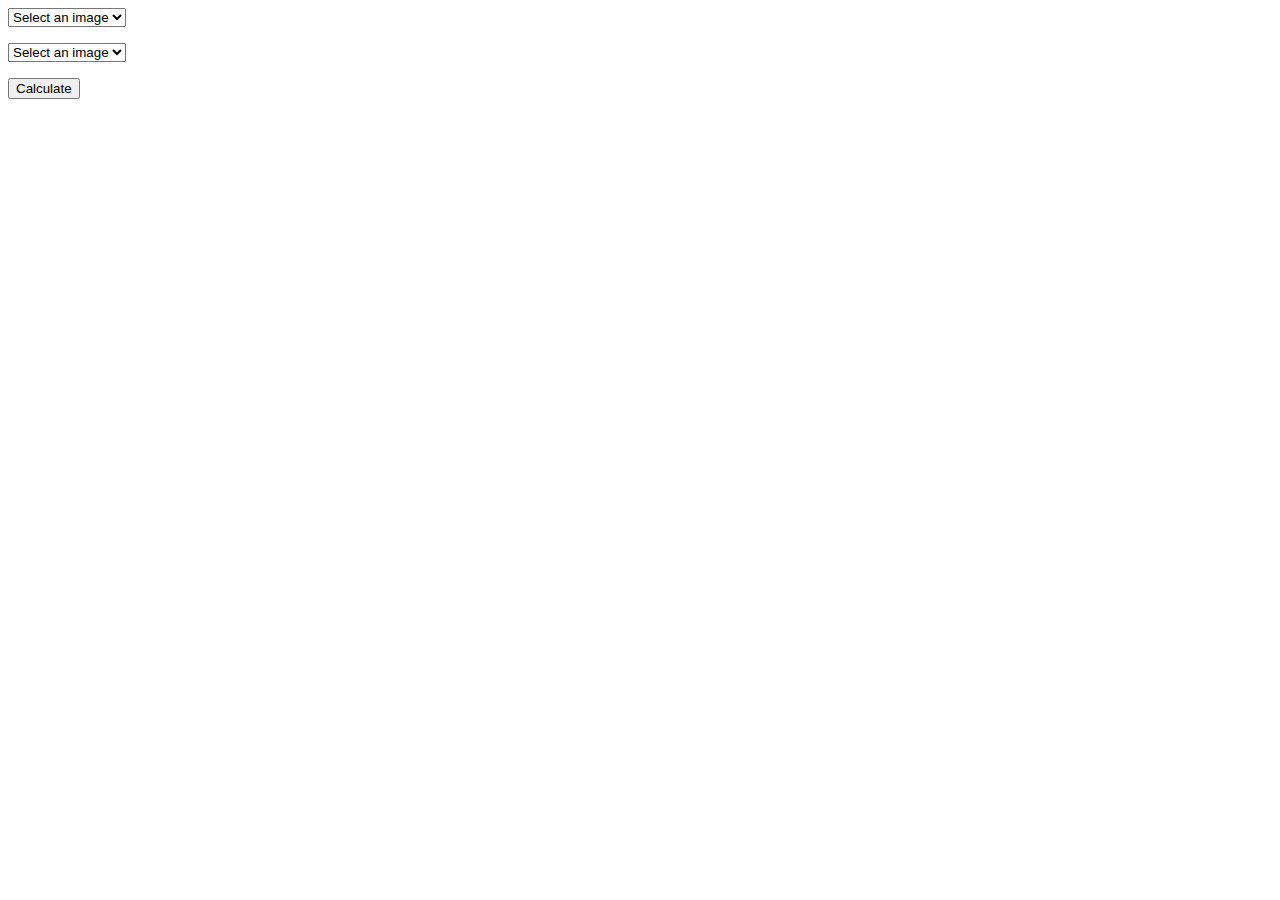
==== src/main/resources/templates/index.html @ 2ca83af4 "Initial commit" ====
<!DOCTYPE html>
<html lang="en">
<head>
    <meta charset="UTF-8">
    <meta name="viewport" content="width=device-width, initial-scale=1.0">
    <title>Image Selector</title>
    <link rel="stylesheet" href="/css/styles.css">
</head>
<body>
<div class="container">
    <div class="box">
        <select id="select1">
            <option value="">Select an image</option>
            <option value="/assets/images/dark.png">Dark</option>
            <option value="/assets/images/bug.png">Bug</option>
            <option value="/assets/images/fairy.png">Fairy</option>
        </select>
        <div id="imageContainer1"></div>
        <p id="name1"></p>
    </div>
    <div class="box">
        <select id="select2">
            <option value="">Select an image</option>
            <option value="/assets/images/dark.png">Dark</option>
            <option value="/assets/images/bug.png">Bug</option>
            <option value="/assets/images/fairy.png">Fairy</option>
        </select>
        <div id="imageContainer2"></div>
        <p id="name2"></p>
    </div>
</div>

<button id="greenButton">Calculate</button>


<script src="/js/script.js"></script>
</body>
</html>
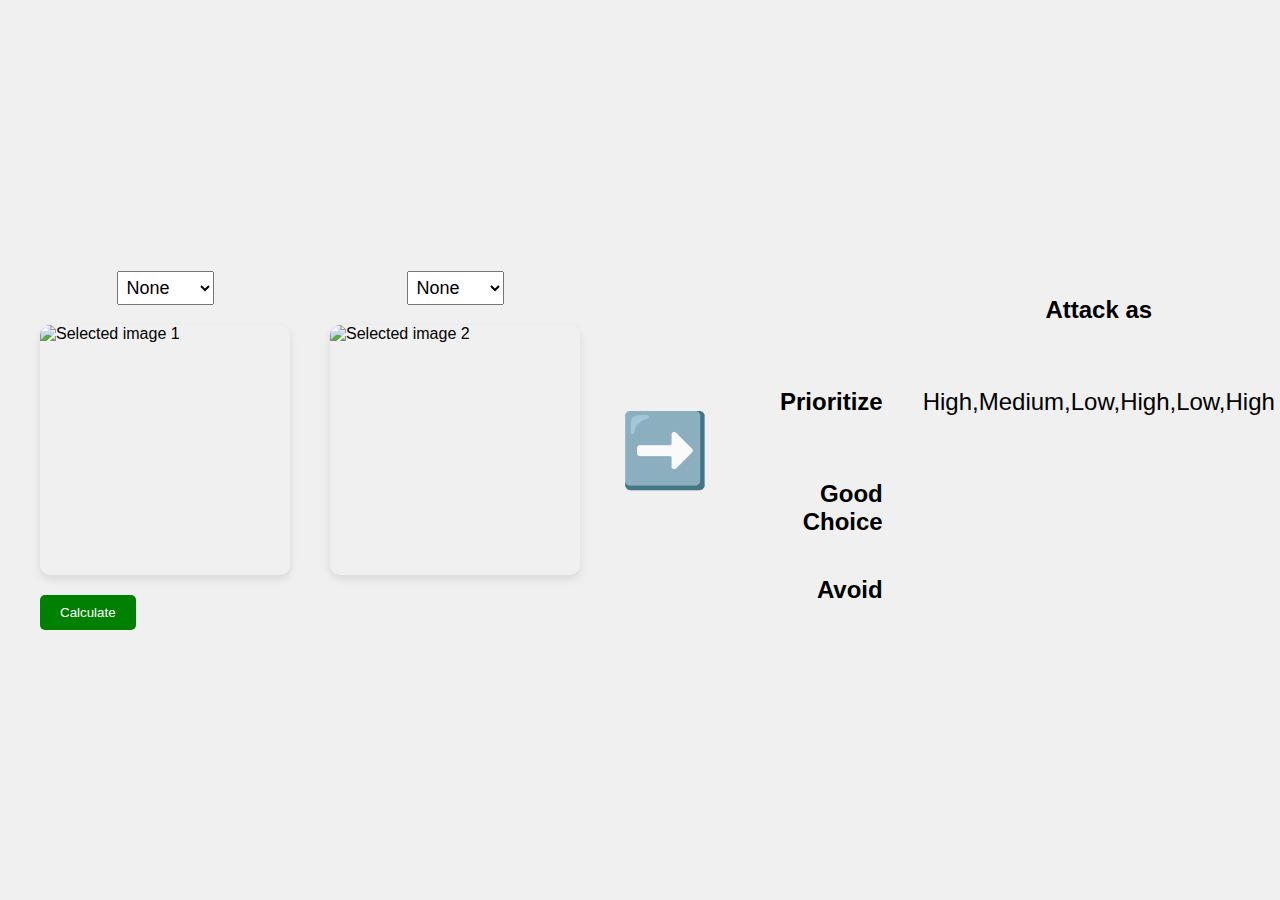
==== commit 66bd475a: "displaying processed types initial commit" ====
--- a/src/main/resources/templates/index.html
+++ b/src/main/resources/templates/index.html
@@ -3,36 +3,235 @@
 <head>
     <meta charset="UTF-8">
     <meta name="viewport" content="width=device-width, initial-scale=1.0">
-    <title>Image Selector</title>
-    <link rel="stylesheet" href="/css/styles.css">
+    <title>Image Selector with Transparent Table</title>
+    <style>
+        body {
+            display: flex;
+            justify-content: space-between;
+            align-items: center;
+            height: 100vh;
+            margin: 0;
+            padding: 0 40px;
+            font-family: Arial, sans-serif;
+            background-color: #f0f0f0;
+        }
+        .left-container {
+            display: flex;
+            flex-direction: column;
+            align-items: flex-start;
+        }
+        .image-selectors {
+            display: flex;
+            gap: 40px;
+        }
+        .image-selector {
+            display: flex;
+            flex-direction: column;
+            align-items: center;
+        }
+        select {
+            margin-bottom: 20px;
+            font-size: 18px;
+            padding: 5px;
+        }
+        img {
+            width: 250px;
+            height: 250px;
+            object-fit: cover;
+            border-radius: 10px;
+            box-shadow: 0 4px 8px rgba(0,0,0,0.1);
+        }
+        #greenButton {
+            margin-top: 20px;
+            padding: 10px 20px;
+            background-color: green;
+            color: white;
+            border: none;
+            border-radius: 5px;
+            cursor: pointer;
+        }
+        #greenButton:hover {
+            background-color: darkgreen;
+        }
+        .arrow {
+            font-size: 72px;
+            margin: 0 40px;
+        }
+        table {
+            border-collapse: separate;
+            border-spacing: 20px;
+        }
+        th, td {
+            padding: 10px;
+            text-align: center;
+            border: none;
+            background: none;
+            font-size: 24px;
+        }
+        th {
+            font-weight: bold;
+        }
+        tbody th {
+            text-align: right;
+        }
+        thead th {
+            text-align: center;
+        }
+    </style>
 </head>
 <body>
-<div class="container">
-    <div class="box">
-        <select id="select1">
-            <option value="">Select an image</option>
-            <option value="/assets/images/dark.png">Dark</option>
-            <option value="/assets/images/bug.png">Bug</option>
-            <option value="/assets/images/fairy.png">Fairy</option>
-        </select>
-        <div id="imageContainer1"></div>
-        <p id="name1"></p>
+<div class="left-container">
+    <div class="image-selectors">
+        <div class="image-selector">
+            <select id="select1">
+                <option value="/assets/images/None.png" selected>None</option>
+                <option value="/assets/images/bug.png">Bug</option>
+                <option value="/assets/images/dark.png">Dark</option>
+                <option value="/assets/images/dragon.png">Dragon</option>
+                <option value="/assets/images/electric.png">Electric</option>
+                <option value="/assets/images/fairy.png">Fairy</option>
+                <option value="/assets/images/fighting.png">Fighting</option>
+                <option value="/assets/images/fire.png">Fire</option>
+                <option value="/assets/images/flying.png">Flying</option>
+                <option value="/assets/images/ghost.png">Ghost</option>
+                <option value="/assets/images/grass.png">Grass</option>
+                <option value="/assets/images/ground.png">Ground</option>
+                <option value="/assets/images/ice.png">Ice</option>
+                <option value="/assets/images/normal.png">Normal</option>
+                <option value="/assets/images/poison.png">Poison</option>
+                <option value="/assets/images/psychic.png">Psychic</option>
+                <option value="/assets/images/rock.png">Rock</option>
+                <option value="/assets/images/steel.png">Steel</option>
+                <option value="/assets/images/water.png">Water</option>
+            </select>
+            <img id="image1" src="/assets/images/dark.png" alt="Selected image 1">
+        </div>
+
+        <div class="image-selector">
+            <select id="select2">
+                <option value="/assets/images/None.png" selected>None</option>
+                <option value="/assets/images/bug.png">Bug</option>
+                <option value="/assets/images/dark.png">Dark</option>
+                <option value="/assets/images/dragon.png">Dragon</option>
+                <option value="/assets/images/electric.png">Electric</option>
+                <option value="/assets/images/fairy.png">Fairy</option>
+                <option value="/assets/images/fighting.png">Fighting</option>
+                <option value="/assets/images/fire.png">Fire</option>
+                <option value="/assets/images/flying.png">Flying</option>
+                <option value="/assets/images/ghost.png">Ghost</option>
+                <option value="/assets/images/grass.png">Grass</option>
+                <option value="/assets/images/ground.png">Ground</option>
+                <option value="/assets/images/ice.png">Ice</option>
+                <option value="/assets/images/normal.png">Normal</option>
+                <option value="/assets/images/poison.png">Poison</option>
+                <option value="/assets/images/psychic.png">Psychic</option>
+                <option value="/assets/images/rock.png">Rock</option>
+                <option value="/assets/images/steel.png">Steel</option>
+                <option value="/assets/images/water.png">Water</option>
+            </select>
+            <img id="image2" src="/assets/images/water.png" alt="Selected image 2">
+        </div>
     </div>
-    <div class="box">
-        <select id="select2">
-            <option value="">Select an image</option>
-            <option value="/assets/images/dark.png">Dark</option>
-            <option value="/assets/images/bug.png">Bug</option>
-            <option value="/assets/images/fairy.png">Fairy</option>
-        </select>
-        <div id="imageContainer2"></div>
-        <p id="name2"></p>
-    </div>
+
+    <button id="greenButton">Calculate</button>
+
 </div>
 
-<button id="greenButton">Calculate</button>
-
-
-<script src="/js/script.js"></script>
+<div class="arrow">➡️</div>
+
+<div class="right-container">
+    <table>
+        <thead>
+        <tr>
+            <th></th>
+            <th>Attack as</th>
+            <th>Defend as</th>
+        </tr>
+        </thead>
+        <tbody>
+        <tr>
+            <th>Prioritize</th>
+            <td id="prioritizeAttack"></td>
+            <td id="prioritizeDefense"></td>
+        </tr>
+        <tr>
+            <th>Good Choice</th>
+            <td id="strongAttack"></td>
+            <td id="strongDefense"></td>
+        </tr>
+        <tr>
+            <th>Avoid</th>
+            <td id="avoidAttack"></td>
+            <td id="avoidDefense"></td>
+        </tr>
+        </tbody>
+    </table>
+</div>
+
+<script>
+    document.addEventListener('DOMContentLoaded', function() {
+        function setupImageSelector(selectId, imageId) {
+            const select = document.getElementById(selectId);
+            const img = document.getElementById(imageId);
+
+            function updateImage() {
+                if (select.value) {
+                    img.src = select.value;
+                    img.style.display = 'block';
+                } else {
+                    img.style.display = 'none';
+                }
+            }
+
+            // Update image on page load
+            updateImage();
+
+            // Update image when selection changes
+            select.addEventListener('change', updateImage);
+        }
+
+        // Setup both image selectors
+        setupImageSelector('select1', 'image1');
+        setupImageSelector('select2', 'image2');
+    });
+
+</script>
+<script>
+    function populateTable(items, id) {
+        // Find the table cell with the given id
+        const cell = document.getElementById(id);
+
+        // Check if cell exists
+        if (cell) {
+            // Clear the existing content
+            cell.innerText = '';
+
+            // Populate the cell with the provided items
+            items.forEach((item, index) => {
+                // Create a new paragraph element for each item
+                const p = document.createElement('p');
+                p.innerText = item;
+
+                // Append the paragraph to the cell
+                cell.appendChild(p);
+            });
+        }
+    }
+
+    document.addEventListener('DOMContentLoaded', function() {
+        // Define the data to be inserted
+        const data = [
+            ['High', 'Medium'],
+            ['Low', 'High'],
+            ['Low', 'High'],
+        ];
+
+        // Populate cells using the new function
+        populateTable([data], 'prioritizeAttack');
+        populateTable([data], 'prioritizeDefense');
+
+    });
+</script>
+
 </body>
-</html>
+</html>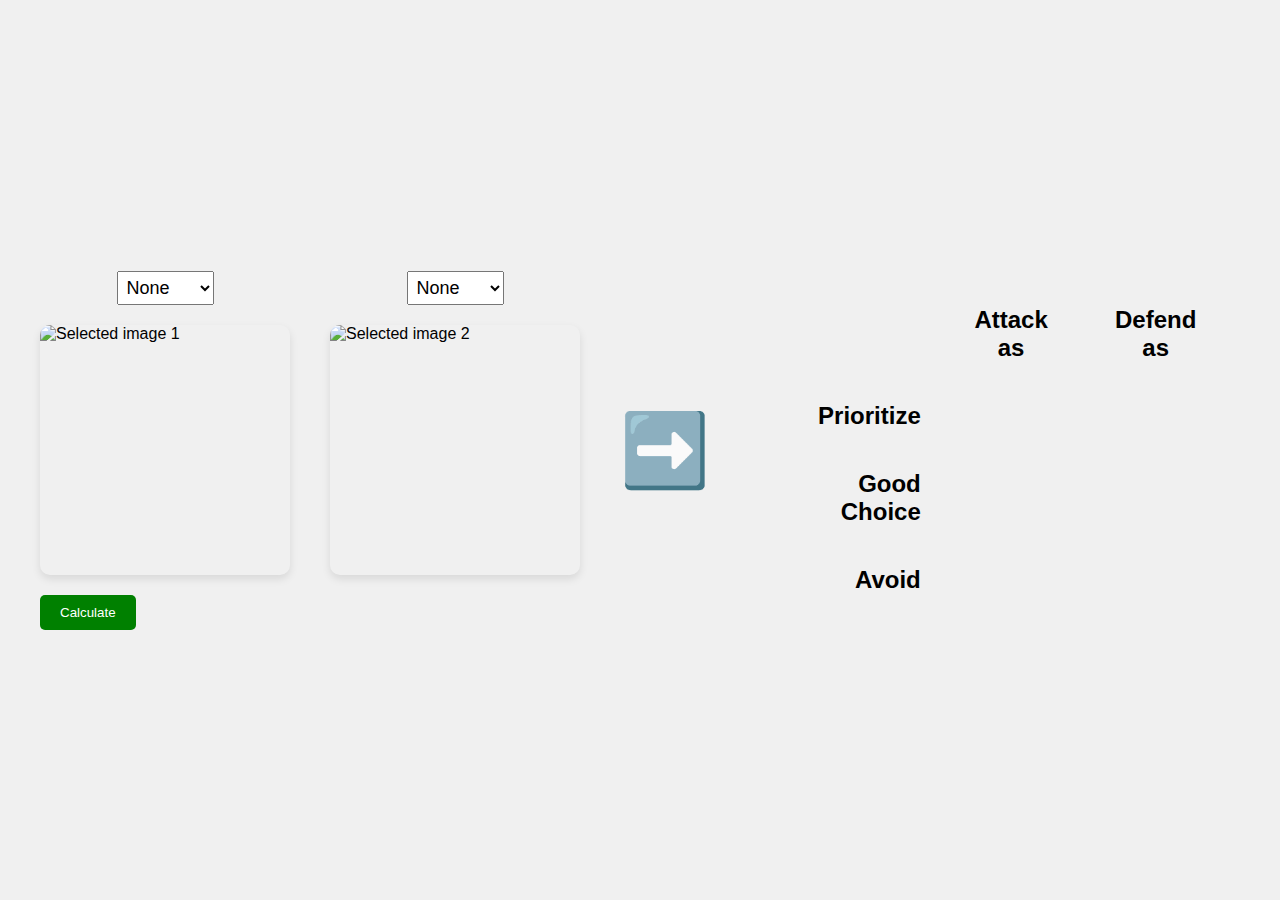
==== commit f9df5841: "communication with backend" ====
--- a/src/main/resources/templates/index.html
+++ b/src/main/resources/templates/index.html
@@ -104,7 +104,7 @@
                 <option value="/assets/images/steel.png">Steel</option>
                 <option value="/assets/images/water.png">Water</option>
             </select>
-            <img id="image1" src="/assets/images/dark.png" alt="Selected image 1">
+            <img id="image1"  alt="Selected image 1">
         </div>
 
         <div class="image-selector">
@@ -129,7 +129,7 @@
                 <option value="/assets/images/steel.png">Steel</option>
                 <option value="/assets/images/water.png">Water</option>
             </select>
-            <img id="image2" src="/assets/images/water.png" alt="Selected image 2">
+            <img id="image2"  alt="Selected image 2">
         </div>
     </div>
 
@@ -217,21 +217,84 @@
             });
         }
     }
-
-    document.addEventListener('DOMContentLoaded', function() {
-        // Define the data to be inserted
-        const data = [
-            ['High', 'Medium'],
-            ['Low', 'High'],
-            ['Low', 'High'],
-        ];
-
-        // Populate cells using the new function
-        populateTable([data], 'prioritizeAttack');
-        populateTable([data], 'prioritizeDefense');
-
+</script>
+<script>
+    document.getElementById('greenButton').addEventListener('click', function() {
+    var select1Type = document.getElementById('select1').value;
+    var select2Type = document.getElementById('select2').value;
+    const type1 = select1.options[select1.selectedIndex]?.text || '';
+    const type2 = select2.options[select2.selectedIndex]?.text || '';
+
+    fetch('/api/selected-types', {
+        method: 'POST',
+        headers: {
+            'Content-Type': 'application/json',
+        },
+        body: JSON.stringify({
+            type1: type1,
+            type2: type2
+        })
+    })
+    console.log('Data sent: ', body)
+    .then(response => response.json())
+    .then(data => {
+        console.log('Response from server:', data);
+
+        if (Array.isArray(data) && data.length === 6) {
+            populateTable(data[0],'prioritizeAttack');
+            populateTable([data[1]],'prioritizeDefense');
+            populateTable(data[2],'strongAttack');
+            populateTable([data[3]],'strongDefense');
+            populateTable(data[4],'avoidAttack');
+            populateTable([data[5]],'avoidDefense');
+
+
+        } else {
+            console.error('Unexpected data format received');
+        }
+    })
+    .catch((error) => {
+        console.error('Error:', error);
+        alert('An error occurred. Please try again.');
     });
+});
 </script>
+<!--<script>-->
+<!--    function populateTable(items, id) {-->
+<!--        // Find the table cell with the given id-->
+<!--        const cell = document.getElementById(id);-->
+
+<!--        // Check if cell exists-->
+<!--        if (cell) {-->
+<!--            // Clear the existing content-->
+<!--            cell.innerText = '';-->
+
+<!--            // Populate the cell with the provided items-->
+<!--            items.forEach((item, index) => {-->
+<!--                // Create a new paragraph element for each item-->
+<!--                const p = document.createElement('p');-->
+<!--                p.innerText = item;-->
+
+<!--                // Append the paragraph to the cell-->
+<!--                cell.appendChild(p);-->
+<!--            });-->
+<!--        }-->
+<!--    }-->
+
+<!--    document.addEventListener('DOMContentLoaded', function() {-->
+<!--        // Define the data to be inserted-->
+<!--        const data = [-->
+<!--            ['High', 'Medium'],-->
+<!--            ['Low', 'High'],-->
+<!--            ['Low', 'High'],-->
+<!--        ];-->
+
+<!--        // Populate cells using the new function-->
+<!--        populateTable([data], 'prioritizeAttack');-->
+<!--        populateTable([data], 'prioritizeDefense');-->
+
+<!--    });-->
+<!--</script>-->
 
 </body>
 </html>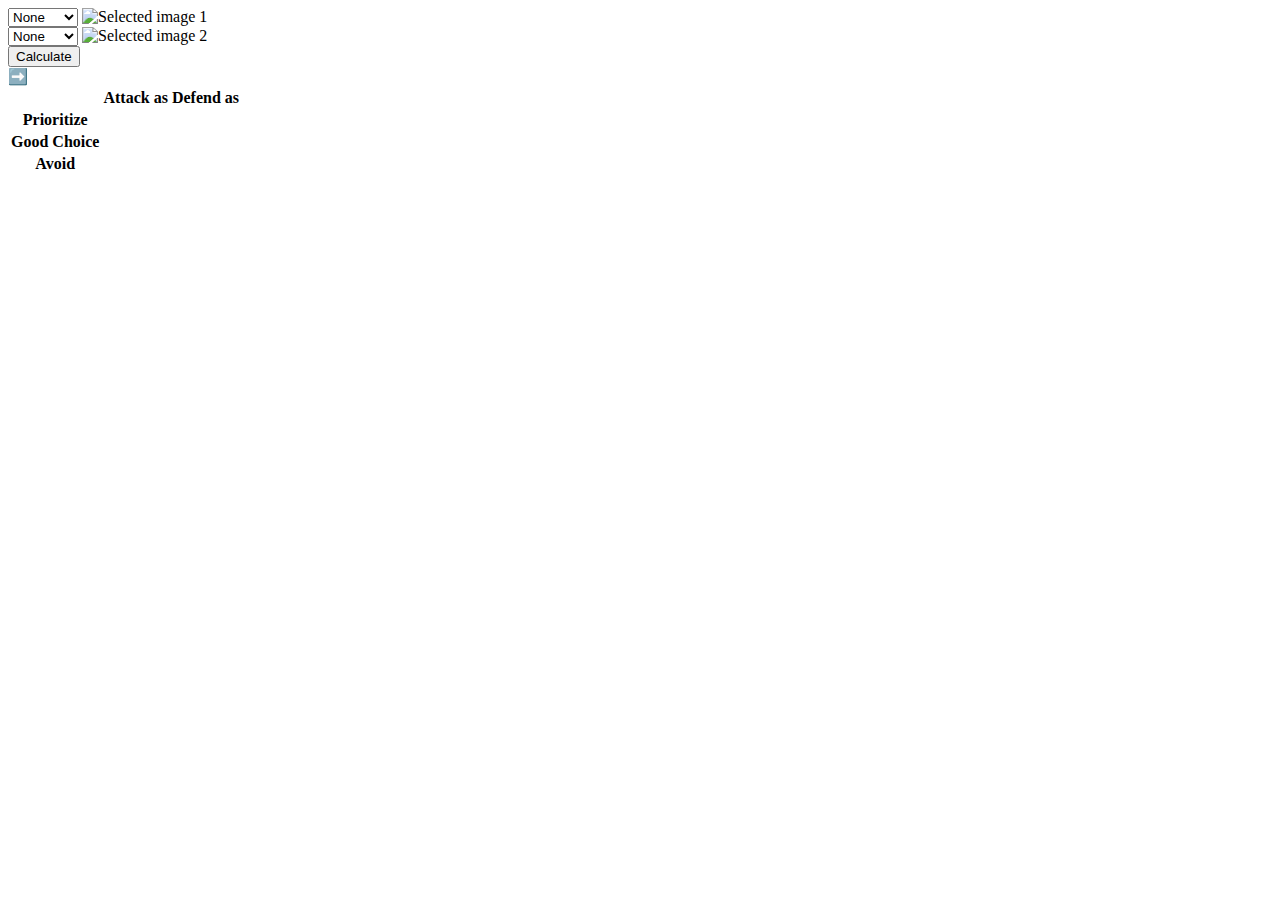
==== commit b295785d: "displaying processed types and start of new page" ====
--- a/src/main/resources/templates/index.html
+++ b/src/main/resources/templates/index.html
@@ -4,80 +4,7 @@
     <meta charset="UTF-8">
     <meta name="viewport" content="width=device-width, initial-scale=1.0">
     <title>Image Selector with Transparent Table</title>
-    <style>
-        body {
-            display: flex;
-            justify-content: space-between;
-            align-items: center;
-            height: 100vh;
-            margin: 0;
-            padding: 0 40px;
-            font-family: Arial, sans-serif;
-            background-color: #f0f0f0;
-        }
-        .left-container {
-            display: flex;
-            flex-direction: column;
-            align-items: flex-start;
-        }
-        .image-selectors {
-            display: flex;
-            gap: 40px;
-        }
-        .image-selector {
-            display: flex;
-            flex-direction: column;
-            align-items: center;
-        }
-        select {
-            margin-bottom: 20px;
-            font-size: 18px;
-            padding: 5px;
-        }
-        img {
-            width: 250px;
-            height: 250px;
-            object-fit: cover;
-            border-radius: 10px;
-            box-shadow: 0 4px 8px rgba(0,0,0,0.1);
-        }
-        #greenButton {
-            margin-top: 20px;
-            padding: 10px 20px;
-            background-color: green;
-            color: white;
-            border: none;
-            border-radius: 5px;
-            cursor: pointer;
-        }
-        #greenButton:hover {
-            background-color: darkgreen;
-        }
-        .arrow {
-            font-size: 72px;
-            margin: 0 40px;
-        }
-        table {
-            border-collapse: separate;
-            border-spacing: 20px;
-        }
-        th, td {
-            padding: 10px;
-            text-align: center;
-            border: none;
-            background: none;
-            font-size: 24px;
-        }
-        th {
-            font-weight: bold;
-        }
-        tbody th {
-            text-align: right;
-        }
-        thead th {
-            text-align: center;
-        }
-    </style>
+    <link rel="stylesheet" href="/css/indexStyles.css">
 </head>
 <body>
 <div class="left-container">
@@ -106,7 +33,6 @@
             </select>
             <img id="image1"  alt="Selected image 1">
         </div>
-
         <div class="image-selector">
             <select id="select2">
                 <option value="/assets/images/None.png" selected>None</option>
@@ -168,133 +94,7 @@
     </table>
 </div>
 
-<script>
-    document.addEventListener('DOMContentLoaded', function() {
-        function setupImageSelector(selectId, imageId) {
-            const select = document.getElementById(selectId);
-            const img = document.getElementById(imageId);
-
-            function updateImage() {
-                if (select.value) {
-                    img.src = select.value;
-                    img.style.display = 'block';
-                } else {
-                    img.style.display = 'none';
-                }
-            }
-
-            // Update image on page load
-            updateImage();
-
-            // Update image when selection changes
-            select.addEventListener('change', updateImage);
-        }
-
-        // Setup both image selectors
-        setupImageSelector('select1', 'image1');
-        setupImageSelector('select2', 'image2');
-    });
-
-</script>
-<script>
-    function populateTable(items, id) {
-        // Find the table cell with the given id
-        const cell = document.getElementById(id);
-
-        // Check if cell exists
-        if (cell) {
-            // Clear the existing content
-            cell.innerText = '';
-
-            // Populate the cell with the provided items
-            items.forEach((item, index) => {
-                // Create a new paragraph element for each item
-                const p = document.createElement('p');
-                p.innerText = item;
-
-                // Append the paragraph to the cell
-                cell.appendChild(p);
-            });
-        }
-    }
-</script>
-<script>
-    document.getElementById('greenButton').addEventListener('click', function() {
-    var select1Type = document.getElementById('select1').value;
-    var select2Type = document.getElementById('select2').value;
-    const type1 = select1.options[select1.selectedIndex]?.text || '';
-    const type2 = select2.options[select2.selectedIndex]?.text || '';
-
-    fetch('/api/selected-types', {
-        method: 'POST',
-        headers: {
-            'Content-Type': 'application/json',
-        },
-        body: JSON.stringify({
-            type1: type1,
-            type2: type2
-        })
-    })
-    console.log('Data sent: ', body)
-    .then(response => response.json())
-    .then(data => {
-        console.log('Response from server:', data);
-
-        if (Array.isArray(data) && data.length === 6) {
-            populateTable(data[0],'prioritizeAttack');
-            populateTable([data[1]],'prioritizeDefense');
-            populateTable(data[2],'strongAttack');
-            populateTable([data[3]],'strongDefense');
-            populateTable(data[4],'avoidAttack');
-            populateTable([data[5]],'avoidDefense');
-
-
-        } else {
-            console.error('Unexpected data format received');
-        }
-    })
-    .catch((error) => {
-        console.error('Error:', error);
-        alert('An error occurred. Please try again.');
-    });
-});
-</script>
-<!--<script>-->
-<!--    function populateTable(items, id) {-->
-<!--        // Find the table cell with the given id-->
-<!--        const cell = document.getElementById(id);-->
-
-<!--        // Check if cell exists-->
-<!--        if (cell) {-->
-<!--            // Clear the existing content-->
-<!--            cell.innerText = '';-->
-
-<!--            // Populate the cell with the provided items-->
-<!--            items.forEach((item, index) => {-->
-<!--                // Create a new paragraph element for each item-->
-<!--                const p = document.createElement('p');-->
-<!--                p.innerText = item;-->
-
-<!--                // Append the paragraph to the cell-->
-<!--                cell.appendChild(p);-->
-<!--            });-->
-<!--        }-->
-<!--    }-->
-
-<!--    document.addEventListener('DOMContentLoaded', function() {-->
-<!--        // Define the data to be inserted-->
-<!--        const data = [-->
-<!--            ['High', 'Medium'],-->
-<!--            ['Low', 'High'],-->
-<!--            ['Low', 'High'],-->
-<!--        ];-->
-
-<!--        // Populate cells using the new function-->
-<!--        populateTable([data], 'prioritizeAttack');-->
-<!--        populateTable([data], 'prioritizeDefense');-->
-
-<!--    });-->
-<!--</script>-->
+<script src="/js/countersScript.js"></script>
 
 </body>
 </html>